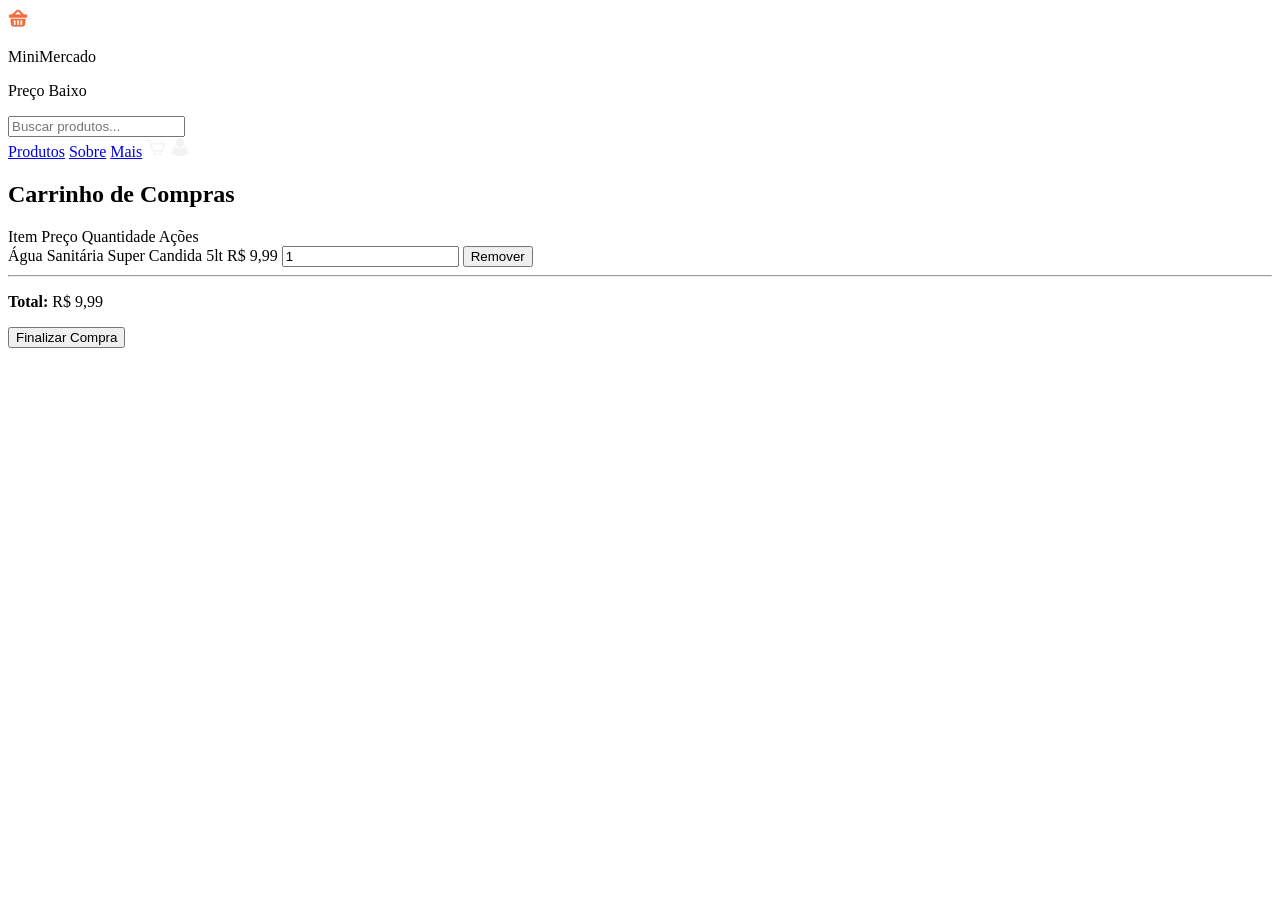
==== carrinho.html @ 9ab67ccd "minimercado" ====
<!DOCTYPE html>
<html lang="pt-br">
<head>
    <meta charset="UTF-8">
    <meta name="viewport" content="width=device-width, initial-scale=1.0">
    <title>Carrinho de Compras</title>
</head>
<body>
    <header>
        <div class="mercado">
            <img src="img/logo.png" alt="Logo do MiniMercado" class="mercado-logo" width="20px" height="20px">
            <div class="mercado-nome">
                <p class="mercado-pri-nome">MiniMercado</p>
                <p class="mercado-seg-nome">Preço Baixo</p>
            </div>
        </div>
        <div class="pesquisar-produto">
            <input type="search" class="pesquisa" name="pesquisa" list="opcoes-produtos" placeholder="Buscar produtos...">
            <datalist id="opcoes-produtos">
                <option value="Água Sanitária Super Candida 5lt">
                <option value="Arroz Tipo 01 Tio João 2kg">
                <option value="Banana Prata Del Norte 1kg">
                <option value="Batata Inglesa Comum 1Kg">
                <option value="Feijão Carioca Camil 1Kg">
                <option value="Papel Higiênico Folha Dupla 30m Leve 16 Pague 15 Mimmo">
            </datalist>
        </div>
        <nav>
            <a href="index.html#corpo">Produtos</a>
            <a href="sobre.html">Sobre</a>
            <a href="#rodape">Mais</a>
            <a href="carrinho.html"><img src="img/carrinho.png" alt="Carrinho de compras" width="20px" height="20px"></a>
            <a href="login.html"><img src="img/entrar-avatar.png" alt="Login" width="20px" height="20px"></a>
        </nav>
    </header>
    <main>
        <h2>Carrinho de Compras</h2>

        <section class="carrinho-itens" aria-label="Itens no carrinho">
            <div class="carrinho-cabecalho carrinho-linha">
                <span class="cabecalho-item">Item</span>
                <span class="cabecalho-preco">Preço</span>
                <span class="cabecalho-quantidade">Quantidade</span>
                <span class="cabecalho-acoes">Ações</span>
            </div>

            
            <div class="carrinho-item carrinho-linha" data-produto-id="1">
                <span class="item-nome">Água Sanitária Super Candida 5lt</span>
                <span class="item-preco">R$ 9,99</span>
                <input 
                    type="number" 
                    class="item-quantidade" 
                    name="quantidade" 
                    value="1" 
                    min="1" 
                    aria-label="Quantidade de Água Sanitária"
                />
                <button class="remover-item" aria-label="Remover Água Sanitária do carrinho">Remover</button>
            </div>

            
        </section>

        <hr>

        <section class="carrinho-total" aria-label="Resumo do pedido">
            <p><strong>Total:</strong> <span id="valor-total">R$ 9,99</span></p>
            <button type="submit" class="finalizar-compra">Finalizar Compra</button>
        </section>
    </main>


    
</body>
</html>
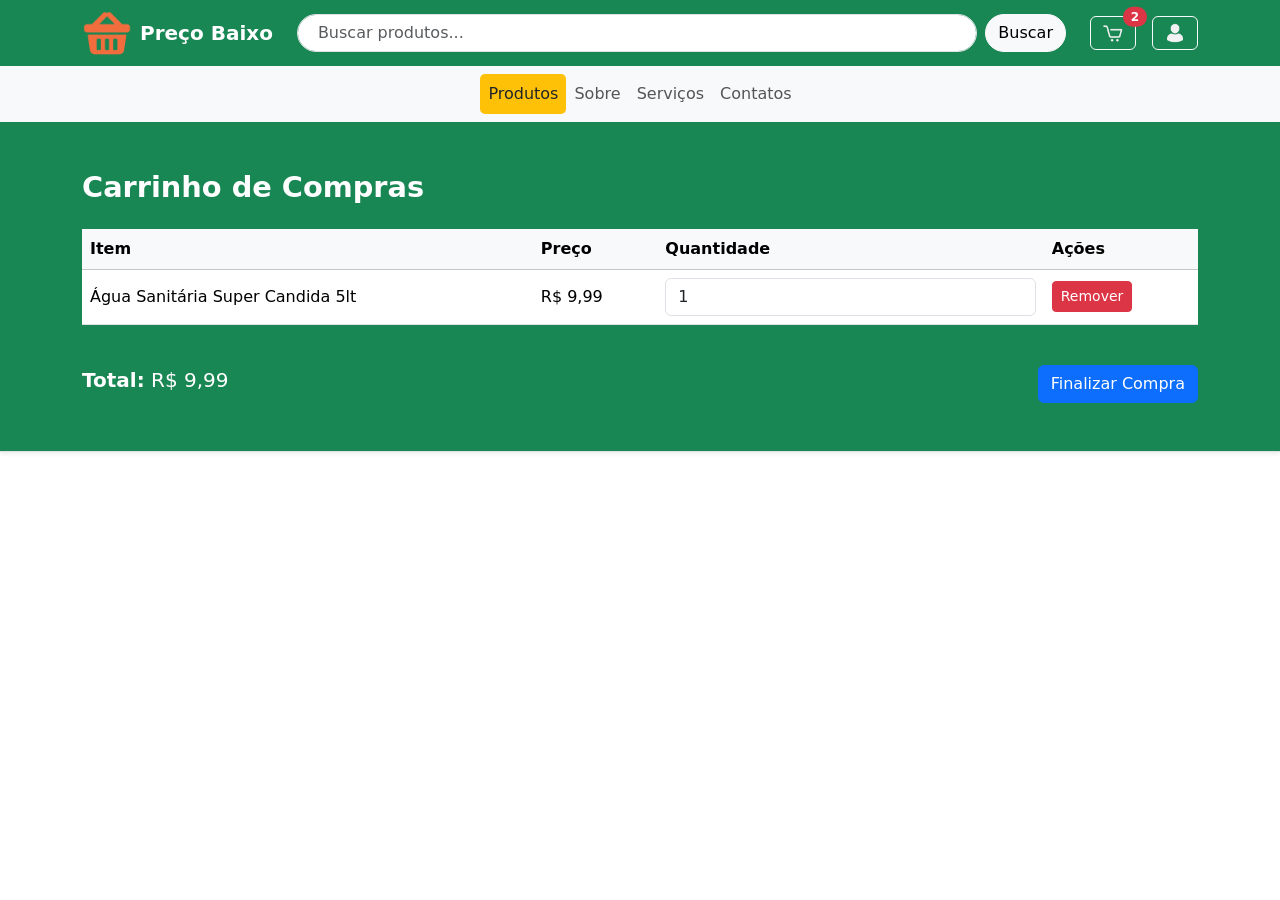
==== commit 13d71c6e: "Projeto Front-End segunda parte estilizado" ====
--- a/carrinho.html
+++ b/carrinho.html
@@ -1,76 +1,114 @@
 <!DOCTYPE html>
 <html lang="pt-br">
+
 <head>
-    <meta charset="UTF-8">
-    <meta name="viewport" content="width=device-width, initial-scale=1.0">
+    <meta charset="UTF-8" />
+    <meta name="viewport" content="width=device-width, initial-scale=1.0" />
     <title>Carrinho de Compras</title>
+    <link rel="stylesheet" href="assets/css/style.css">
+    <link href="https://cdn.jsdelivr.net/npm/bootstrap@5.3.6/dist/css/bootstrap.min.css" rel="stylesheet" />
 </head>
+
 <body>
-    <header>
-        <div class="mercado">
-            <img src="img/logo.png" alt="Logo do MiniMercado" class="mercado-logo" width="20px" height="20px">
-            <div class="mercado-nome">
-                <p class="mercado-pri-nome">MiniMercado</p>
-                <p class="mercado-seg-nome">Preço Baixo</p>
+    <!--=============CABEÇALHO ======================-->
+    <header class="bg-success border-bottom shadow-sm">
+        <div class="container py-2 d-flex align-items-center justify-content-between flex-wrap">
+            <a href="index.html" class="d-flex align-items-center text-decoration-none">
+                <img src="assets/img/logo.png" alt="Logo do MiniMercado" class="img-fluid me-2" style="max-height: 50px;">
+                <h1 class="fs-5 fw-bold text-white mb-0">Preço Baixo</h1>
+            </a>
+            <!--Barra de busca de produtos-->
+            <form class="d-none d-md-flex flex-grow-1 mx-4" role="search">
+                <input class="form-control me-2" type="search" placeholder="Buscar produtos..."
+                    aria-label="Buscar produtos">
+                <button class="btn btn-light" type="submit">Buscar</button>
+            </form>
+    
+            <div class="d-flex align-items-center gap-3 mt-2 mt-md-0">
+                <a href="carrinho.html" class="btn btn-outline-light position-relative d-flex align-items-center">
+                    <img src="assets/img/carrinho.png" alt="Ícone de carrinho de compras" width="20" height="20"> <span
+                        class="position-absolute top-0 start-100 translate-middle badge rounded-pill bg-danger">
+                        2
+                    </span>
+                </a>
+                <!--Login usuário-->
+                <a href="login.html" class="btn btn-outline-light d-flex align-items-center">
+                    <img src="assets/img/entrar-avatar.png" alt="Ícone de perfil de usuário para login" width="20" height="20">
+                </a>
             </div>
         </div>
-        <div class="pesquisar-produto">
-            <input type="search" class="pesquisa" name="pesquisa" list="opcoes-produtos" placeholder="Buscar produtos...">
-            <datalist id="opcoes-produtos">
-                <option value="Água Sanitária Super Candida 5lt">
-                <option value="Arroz Tipo 01 Tio João 2kg">
-                <option value="Banana Prata Del Norte 1kg">
-                <option value="Batata Inglesa Comum 1Kg">
-                <option value="Feijão Carioca Camil 1Kg">
-                <option value="Papel Higiênico Folha Dupla 30m Leve 16 Pague 15 Mimmo">
-            </datalist>
-        </div>
-        <nav>
-            <a href="index.html#corpo">Produtos</a>
-            <a href="sobre.html">Sobre</a>
-            <a href="#rodape">Mais</a>
-            <a href="carrinho.html"><img src="img/carrinho.png" alt="Carrinho de compras" width="20px" height="20px"></a>
-            <a href="login.html"><img src="img/entrar-avatar.png" alt="Login" width="20px" height="20px"></a>
+        <!--Links de naveção,nprodutos sobre, serviços e contatos-->
+        <nav class="navbar navbar-expand-lg bg-body-tertiary">
+            <div class="container">
+                <button class="navbar-toggler" type="button" data-bs-toggle="collapse" data-bs-target="#navbarNav"
+                    aria-controls="navbarNav" aria-expanded="false" aria-label="Alternar navegação">
+                    <span class="navbar-toggler-icon"></span>
+                </button>
+        
+                <div class="collapse navbar-collapse justify-content-center" id="navbarNav">
+                    <ul class="navbar-nav nav-pills">
+                        <li class="nav-item">
+                            <a class="nav-link active" href="index.html#produtos-destaque" onclick="ativar(this)">Produtos</a>
+                        </li>
+                        <li class="nav-item">
+                            <a class="nav-link" href="sobre.html" onclick="ativar(this)">Sobre</a>
+                        </li>
+                        <li class="nav-item">
+                            <a class="nav-link" href="#servicos" onclick="ativar(this)">Serviços</a>
+                        </li>
+                        <li class="nav-item">
+                            <a class="nav-link" href="#contatos" onclick="ativar(this)">Contatos</a>
+                        </li>
+                    </ul>
+                </div>
+            </div>
         </nav>
-    </header>
-    <main>
-        <h2>Carrinho de Compras</h2>
+    <!--=============Corpo, contém seções de produtos, serviços e fomulario de 
+    cadatastro ======================-->
+    <main class="container my-5">
+        <h2 class="mb-4 text-white">Carrinho de Compras</h2>
 
-        <section class="carrinho-itens" aria-label="Itens no carrinho">
-            <div class="carrinho-cabecalho carrinho-linha">
-                <span class="cabecalho-item">Item</span>
-                <span class="cabecalho-preco">Preço</span>
-                <span class="cabecalho-quantidade">Quantidade</span>
-                <span class="cabecalho-acoes">Ações</span>
+        <section aria-label="Itens no carrinho">
+            <div class="table-responsive">
+                <table class="table align-middle">
+                    <thead class="table-light">
+                        <tr>
+                            <th>Item</th>
+                            <th>Preço</th>
+                            <th>Quantidade</th>
+                            <th>Ações</th>
+                        </tr>
+                    </thead>
+                    <tbody>
+                        <tr data-produto-id="1">
+                            <td>Água Sanitária Super Candida 5lt</td>
+                            <td>R$ 9,99</td>
+                            <td>
+                                <input type="number" class="form-control" name="quantidade" value="1" min="1"
+                                    aria-label="Quantidade de Água Sanitária" />
+                            </td>
+                            <td>
+                                <button class="btn btn-danger btn-sm" aria-label="Remover item">Remover</button>
+                            </td>
+                        </tr>
+                    </tbody>
+                </table>
             </div>
-
-            
-            <div class="carrinho-item carrinho-linha" data-produto-id="1">
-                <span class="item-nome">Água Sanitária Super Candida 5lt</span>
-                <span class="item-preco">R$ 9,99</span>
-                <input 
-                    type="number" 
-                    class="item-quantidade" 
-                    name="quantidade" 
-                    value="1" 
-                    min="1" 
-                    aria-label="Quantidade de Água Sanitária"
-                />
-                <button class="remover-item" aria-label="Remover Água Sanitária do carrinho">Remover</button>
-            </div>
-
-            
         </section>
 
-        <hr>
-
-        <section class="carrinho-total" aria-label="Resumo do pedido">
-            <p><strong>Total:</strong> <span id="valor-total">R$ 9,99</span></p>
-            <button type="submit" class="finalizar-compra">Finalizar Compra</button>
+        <section class="mt-4" aria-label="Resumo do pedido">
+            <div class="d-flex justify-content-between align-items-center">
+                <p class="h5 text-white"><strong>Total:</strong> <span id="valor-total">R$ 9,99</span></p>
+                <button class="btn btn-primary">Finalizar Compra</button>
+            </div>
         </section>
     </main>
 
+    <script src="https://cdn.jsdelivr.net/npm/bootstrap@5.3.6/dist/js/bootstrap.bundle.min.js"></script>
+    <script src="assets/js/script.js"></script>
+    <script src="https://cdn.jsdelivr.net/npm/bootstrap@5.2.3/dist/js/bootstrap.bundle.min.js"
+        integrity="sha384-kenU1KFdBIe4zVF0s0G1M5b4hcpxyD9F7jL+jjXkk+Q2h455rYXK/7HAuoJl+0I4"
+        crossorigin="anonymous"></script>
+</body>
 
-    
-</body>
-</html> +</html>
--- a/assets/css/style.css
+++ b/assets/css/style.css
@@ -0,0 +1,132 @@
+/* ======== GERAL ======== */
+body {
+    background-color: #fff8e1;
+    /* Bege claro */
+    font-family: 'Segoe UI', Tahoma, Geneva, Verdana, sans-serif;
+    color: #333;
+}
+
+/* ======== HEADER / LOGO ======== */
+header {
+    background-color: #28a745 !important;
+    /* Verde Bootstrap */
+    border-bottom: 3px solid #1e7e34;
+}
+
+header h1 {
+    color: #fff !important;
+}
+
+header img {
+    max-height: 50px;
+}
+
+/* ======== BARRA DE BUSCA ======== */
+form[role="search"] input {
+    border-radius: 30px;
+    padding-left: 20px;
+}
+
+form[role="search"] button {
+    border-radius: 30px;
+}
+
+/* ======== NAVBAR ======== */
+.navbar-nav .nav-link {
+    font-weight: 500;
+    color: #555 !important;
+}
+
+.navbar-nav .nav-link.active,
+.navbar-nav .nav-link:hover {
+    background-color: #ffc107 !important;
+    color: #212529 !important;
+    border-radius: 5px;
+}
+
+/* ======== MAIN / SOBRE ======== */
+main h2 {
+    font-size: 1.8rem;
+    font-weight: bold;
+    margin-bottom: 30px;
+    color: #1e7e34;
+}
+
+main h3 {
+    color: #343a40;
+    border-left: 4px solid #28a745;
+    padding-left: 10px;
+    margin-top: 20px;
+    margin-bottom: 15px;
+}
+
+/* ======== CARDS - MISSÃO, VISÃO, VALORES ======== */
+.card {
+    border: none;
+    box-shadow: 0 4px 6px rgba(0, 0, 0, 0.1);
+    transition: transform 0.2s;
+}
+
+.card:hover {
+    transform: scale(1.02);
+}
+
+.card-title {
+    color: #28a745;
+    font-weight: bold;
+}
+
+.card-text,
+.card .list-unstyled li {
+    color: #555;
+    font-size: 0.95rem;
+}
+
+.card .list-unstyled li::before {
+    content: "✔ ";
+    color: #28a745;
+}
+
+/* ======== RODAPÉ ======== */
+footer {
+    background-color: #28a745;
+    color: #fff;
+}
+
+footer h3 {
+    font-size: 1.2rem;
+    margin-bottom: 15px;
+}
+
+footer a {
+    color: #ffc107;
+    text-decoration: none;
+}
+
+footer a:hover {
+    text-decoration: underline;
+}
+
+/* ======== BOTÕES DO HEADER (CARRINHO, LOGIN) ======== */
+.btn-outline-light {
+    border-color: #fff;
+    color: #fff;
+}
+
+.btn-outline-light:hover {
+    background-color: #fff;
+    color: #28a745;
+}
+
+/* ======== RESPONSIVIDADE EXTRA ======== */
+@media (max-width: 768px) {
+    header .container {
+        flex-direction: column;
+        align-items: center;
+    }
+
+    .navbar-nav .nav-link {
+        text-align: center;
+        margin: 5px 0;
+    }
+}
